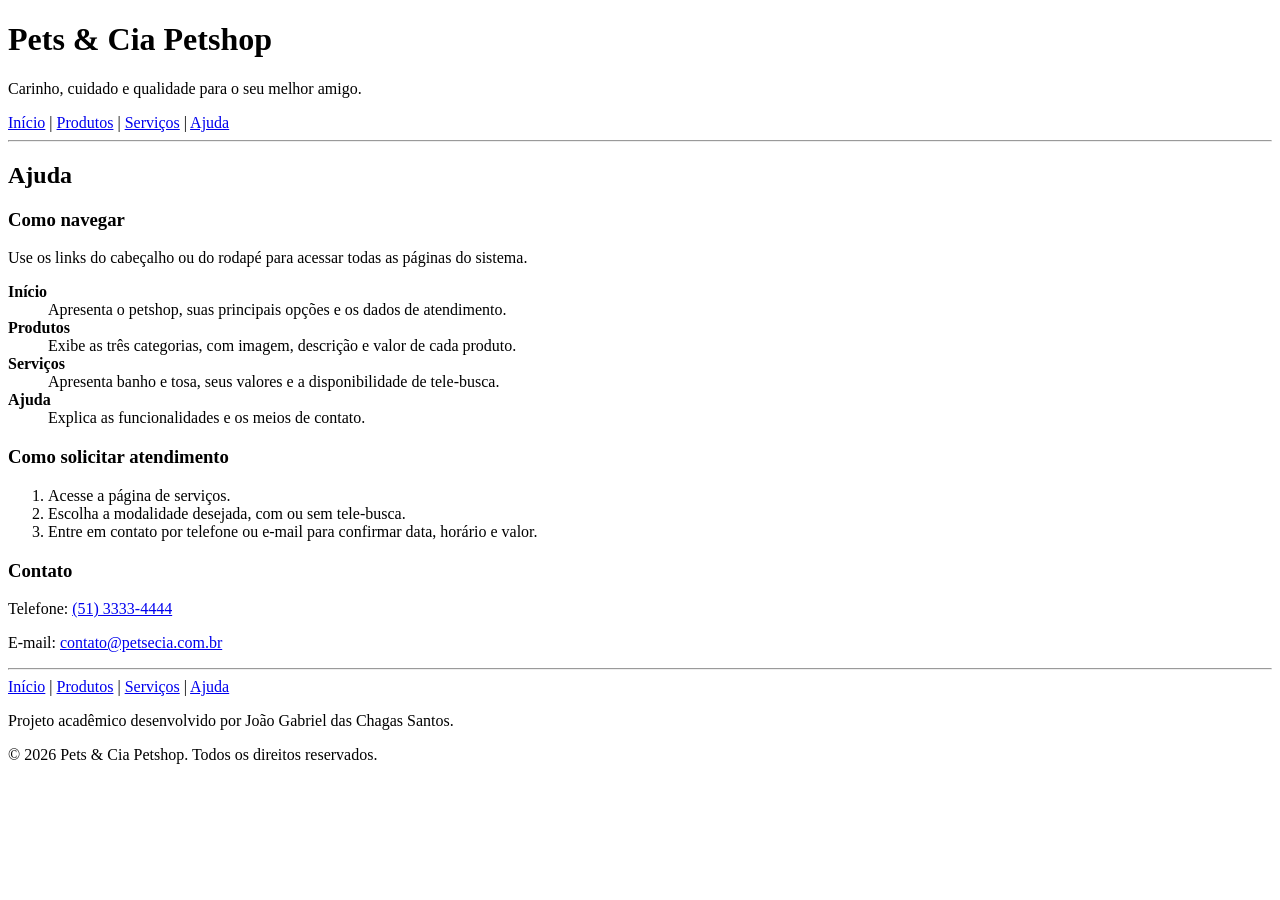
==== ajuda.html @ c519ae9d "Adiciona ajuda.html da Fase 1" ====
<!DOCTYPE html>
<html lang="pt-BR">
<head>
    <meta charset="UTF-8">
    <meta name="viewport" content="width=device-width, initial-scale=1.0">
    <meta name="description" content="Ajuda e descrição das funcionalidades da Pets & Cia.">
    <title>Ajuda | Pets &amp; Cia Petshop</title>
</head>
<body>
    <header>
        <h1>Pets &amp; Cia Petshop</h1>
        <p>Carinho, cuidado e qualidade para o seu melhor amigo.</p>
        <nav aria-label="Navegação principal"><a href="index.html">Início</a> | <a href="produtos.html">Produtos</a> | <a href="servicos.html">Serviços</a> | <a href="ajuda.html">Ajuda</a></nav>
        <hr>
    </header>

    <main>
        <h2>Ajuda</h2>
        <section>
            <h3>Como navegar</h3>
            <p>Use os links do cabeçalho ou do rodapé para acessar todas as páginas do sistema.</p>
            <dl>
                <dt><strong>Início</strong></dt><dd>Apresenta o petshop, suas principais opções e os dados de atendimento.</dd>
                <dt><strong>Produtos</strong></dt><dd>Exibe as três categorias, com imagem, descrição e valor de cada produto.</dd>
                <dt><strong>Serviços</strong></dt><dd>Apresenta banho e tosa, seus valores e a disponibilidade de tele-busca.</dd>
                <dt><strong>Ajuda</strong></dt><dd>Explica as funcionalidades e os meios de contato.</dd>
            </dl>
        </section>
        <section>
            <h3>Como solicitar atendimento</h3>
            <ol>
                <li>Acesse a página de serviços.</li>
                <li>Escolha a modalidade desejada, com ou sem tele-busca.</li>
                <li>Entre em contato por telefone ou e-mail para confirmar data, horário e valor.</li>
            </ol>
        </section>
        <section>
            <h3>Contato</h3>
            <p>Telefone: <a href="tel:+555133334444">(51) 3333-4444</a></p>
            <p>E-mail: <a href="mailto:contato@petsecia.com.br">contato@petsecia.com.br</a></p>
        </section>
    </main>

    <footer>
        <hr>
        <nav aria-label="Navegação do rodapé"><a href="index.html">Início</a> | <a href="produtos.html">Produtos</a> | <a href="servicos.html">Serviços</a> | <a href="ajuda.html">Ajuda</a></nav>
        <p>Projeto acadêmico desenvolvido por João Gabriel das Chagas Santos.</p>
        <p>&copy; 2026 Pets &amp; Cia Petshop. Todos os direitos reservados.</p>
    </footer>
</body>
</html>
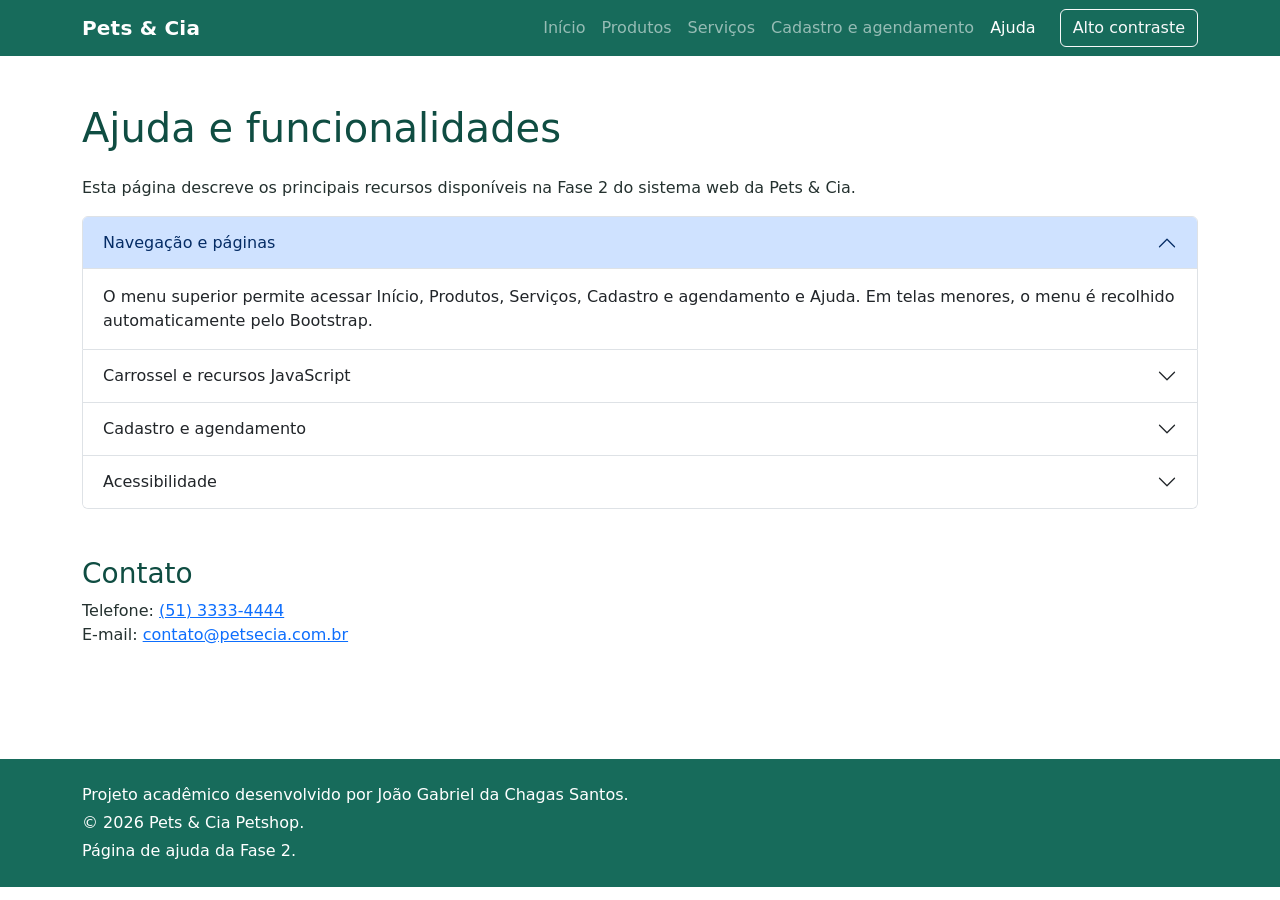
==== commit 4c5d0326: "Fase 2: atualiza arquivo de ajuda e funcionalidades" ====
--- a/ajuda.html
+++ b/ajuda.html
@@ -3,49 +3,63 @@
 <head>
     <meta charset="UTF-8">
     <meta name="viewport" content="width=device-width, initial-scale=1.0">
-    <meta name="description" content="Ajuda e descrição das funcionalidades da Pets & Cia.">
+    <meta name="description" content="Ajuda e descrição das funcionalidades da Pets & Cia Petshop.">
     <title>Ajuda | Pets &amp; Cia Petshop</title>
+    <link href="https://cdn.jsdelivr.net/npm/bootstrap@5.3.3/dist/css/bootstrap.min.css" rel="stylesheet">
+    <link rel="stylesheet" href="css/style.css">
 </head>
 <body>
-    <header>
-        <h1>Pets &amp; Cia Petshop</h1>
-        <p>Carinho, cuidado e qualidade para o seu melhor amigo.</p>
-        <nav aria-label="Navegação principal"><a href="index.html">Início</a> | <a href="produtos.html">Produtos</a> | <a href="servicos.html">Serviços</a> | <a href="ajuda.html">Ajuda</a></nav>
-        <hr>
-    </header>
+    <a class="skip-link" href="#conteudo">Ir para o conteúdo principal</a>
 
-    <main>
-        <h2>Ajuda</h2>
-        <section>
-            <h3>Como navegar</h3>
-            <p>Use os links do cabeçalho ou do rodapé para acessar todas as páginas do sistema.</p>
-            <dl>
-                <dt><strong>Início</strong></dt><dd>Apresenta o petshop, suas principais opções e os dados de atendimento.</dd>
-                <dt><strong>Produtos</strong></dt><dd>Exibe as três categorias, com imagem, descrição e valor de cada produto.</dd>
-                <dt><strong>Serviços</strong></dt><dd>Apresenta banho e tosa, seus valores e a disponibilidade de tele-busca.</dd>
-                <dt><strong>Ajuda</strong></dt><dd>Explica as funcionalidades e os meios de contato.</dd>
-            </dl>
-        </section>
-        <section>
-            <h3>Como solicitar atendimento</h3>
-            <ol>
-                <li>Acesse a página de serviços.</li>
-                <li>Escolha a modalidade desejada, com ou sem tele-busca.</li>
-                <li>Entre em contato por telefone ou e-mail para confirmar data, horário e valor.</li>
-            </ol>
-        </section>
-        <section>
-            <h3>Contato</h3>
-            <p>Telefone: <a href="tel:+555133334444">(51) 3333-4444</a></p>
-            <p>E-mail: <a href="mailto:contato@petsecia.com.br">contato@petsecia.com.br</a></p>
+    <nav class="navbar navbar-expand-lg navbar-dark bg-pet" aria-label="Navegação principal">
+        <div class="container">
+            <a class="navbar-brand" href="index.html">Pets &amp; Cia</a>
+            <button class="navbar-toggler" type="button" data-bs-toggle="collapse" data-bs-target="#menuPrincipal" aria-controls="menuPrincipal" aria-expanded="false" aria-label="Abrir menu de navegação"><span class="navbar-toggler-icon"></span></button>
+            <div class="collapse navbar-collapse" id="menuPrincipal">
+                <div class="navbar-nav ms-auto">
+                    <a class="nav-link" href="index.html">Início</a>
+                    <a class="nav-link" href="produtos.html">Produtos</a>
+                    <a class="nav-link" href="servicos.html">Serviços</a>
+                    <a class="nav-link" href="cadastro.html">Cadastro e agendamento</a>
+                    <a class="nav-link active" aria-current="page" href="ajuda.html">Ajuda</a>
+                </div>
+                <button class="btn btn-outline-light ms-lg-3 mt-2 mt-lg-0" type="button" onclick="alternarContraste()">Alto contraste</button>
+            </div>
+        </div>
+    </nav>
+
+    <main id="conteudo" class="container py-5">
+        <h1 class="section-title">Ajuda e funcionalidades</h1>
+        <p>Esta página descreve os principais recursos disponíveis na Fase 2 do sistema web da Pets & Cia.</p>
+
+        <div class="accordion" id="ajudaAccordion">
+            <div class="accordion-item">
+                <h2 class="accordion-header"><button class="accordion-button" type="button" data-bs-toggle="collapse" data-bs-target="#ajuda1" aria-expanded="true" aria-controls="ajuda1">Navegação e páginas</button></h2>
+                <div id="ajuda1" class="accordion-collapse collapse show" data-bs-parent="#ajudaAccordion"><div class="accordion-body">O menu superior permite acessar Início, Produtos, Serviços, Cadastro e agendamento e Ajuda. Em telas menores, o menu é recolhido automaticamente pelo Bootstrap.</div></div>
+            </div>
+            <div class="accordion-item">
+                <h2 class="accordion-header"><button class="accordion-button collapsed" type="button" data-bs-toggle="collapse" data-bs-target="#ajuda2" aria-expanded="false" aria-controls="ajuda2">Carrossel e recursos JavaScript</button></h2>
+                <div id="ajuda2" class="accordion-collapse collapse" data-bs-parent="#ajudaAccordion"><div class="accordion-body">A página inicial possui um carrossel automático com destaques. O JavaScript também atualiza data e hora, formata CPF e telefone, controla os campos de tele-busca, apresenta o resumo do agendamento e permite ativar alto contraste.</div></div>
+            </div>
+            <div class="accordion-item">
+                <h2 class="accordion-header"><button class="accordion-button collapsed" type="button" data-bs-toggle="collapse" data-bs-target="#ajuda3" aria-expanded="false" aria-controls="ajuda3">Cadastro e agendamento</button></h2>
+                <div id="ajuda3" class="accordion-collapse collapse" data-bs-parent="#ajudaAccordion"><div class="accordion-body">Na página Cadastro e agendamento, o usuário informa dados do cliente e do pet, escolhe o serviço, seleciona tele-busca ou entrega no local e define data e horário. Os campos obrigatórios são verificados antes da confirmação.</div></div>
+            </div>
+            <div class="accordion-item">
+                <h2 class="accordion-header"><button class="accordion-button collapsed" type="button" data-bs-toggle="collapse" data-bs-target="#ajuda4" aria-expanded="false" aria-controls="ajuda4">Acessibilidade</button></h2>
+                <div id="ajuda4" class="accordion-collapse collapse" data-bs-parent="#ajudaAccordion"><div class="accordion-body">As imagens relevantes possuem atributo alt com descrição textual para leitores de tela. Também foram incluídos link para ir direto ao conteúdo, foco visual para navegação por teclado e botão de alto contraste.</div></div>
+            </div>
+        </div>
+
+        <section class="mt-5" aria-labelledby="tituloContato">
+            <h2 id="tituloContato" class="h3 text-pet">Contato</h2>
+            <p>Telefone: <a href="tel:+555133334444">(51) 3333-4444</a><br>E-mail: <a href="mailto:contato@petsecia.com.br">contato@petsecia.com.br</a></p>
         </section>
     </main>
 
-    <footer>
-        <hr>
-        <nav aria-label="Navegação do rodapé"><a href="index.html">Início</a> | <a href="produtos.html">Produtos</a> | <a href="servicos.html">Serviços</a> | <a href="ajuda.html">Ajuda</a></nav>
-        <p>Projeto acadêmico desenvolvido por João Gabriel das Chagas Santos.</p>
-        <p>&copy; 2026 Pets &amp; Cia Petshop. Todos os direitos reservados.</p>
-    </footer>
+    <footer class="bg-pet text-white py-4"><div class="container"><p class="mb-1">Projeto acadêmico desenvolvido por João Gabriel da Chagas Santos.</p><p class="mb-1">&copy; <span class="ano-atual">2026</span> Pets &amp; Cia Petshop.</p><p class="mb-0">Página de ajuda da Fase 2.</p></div></footer>
+
+    <script src="https://cdn.jsdelivr.net/npm/bootstrap@5.3.3/dist/js/bootstrap.bundle.min.js"></script>
+    <script src="js/script.js"></script>
 </body>
 </html>
--- a/css/style.css
+++ b/css/style.css
@@ -0,0 +1,157 @@
+/* Estilos complementares da Fase 2 - Pets & Cia */
+:root {
+    --pet-primary: #176b5b;
+    --pet-primary-dark: #0f4d42;
+    --pet-light: #f5fbf9;
+    --pet-text: #24312f;
+}
+
+html {
+    scroll-behavior: smooth;
+}
+
+body {
+    color: var(--pet-text);
+    background-color: #ffffff;
+}
+
+.skip-link {
+    position: absolute;
+    left: -9999px;
+    top: 0;
+    z-index: 2000;
+    padding: 0.75rem 1rem;
+    background: #000;
+    color: #fff;
+}
+
+.skip-link:focus {
+    left: 1rem;
+    top: 1rem;
+}
+
+.navbar-brand {
+    font-weight: 700;
+    letter-spacing: 0.2px;
+}
+
+.bg-pet {
+    background-color: var(--pet-primary) !important;
+}
+
+.text-pet {
+    color: var(--pet-primary-dark) !important;
+}
+
+.btn-pet {
+    background-color: var(--pet-primary);
+    border-color: var(--pet-primary);
+    color: #fff;
+}
+
+.btn-pet:hover,
+.btn-pet:focus {
+    background-color: var(--pet-primary-dark);
+    border-color: var(--pet-primary-dark);
+    color: #fff;
+}
+
+.hero-carousel img {
+    height: 430px;
+    object-fit: cover;
+    filter: brightness(0.62);
+}
+
+.carousel-caption {
+    text-shadow: 0 2px 6px rgba(0, 0, 0, 0.75);
+}
+
+.section-title {
+    margin-bottom: 1.5rem;
+    color: var(--pet-primary-dark);
+}
+
+.card {
+    height: 100%;
+    border: 1px solid #d9e7e2;
+}
+
+.card-img-top {
+    height: 230px;
+    object-fit: cover;
+}
+
+.service-card,
+.form-panel {
+    border-radius: 0.8rem;
+    box-shadow: 0 0.35rem 1rem rgba(26, 82, 70, 0.08);
+}
+
+.form-panel {
+    background-color: var(--pet-light);
+    border: 1px solid #dbece7;
+}
+
+.required::after {
+    content: " *";
+    color: #b00020;
+}
+
+#resumoAgendamento {
+    min-height: 3.5rem;
+}
+
+footer {
+    margin-top: 3rem;
+}
+
+footer a {
+    color: #ffffff;
+}
+
+footer a:hover,
+footer a:focus {
+    color: #d9fff5;
+}
+
+:focus-visible {
+    outline: 3px solid #ffbf47;
+    outline-offset: 2px;
+}
+
+/* Modo de alto contraste acionado por JavaScript. */
+body.alto-contraste {
+    background: #000;
+    color: #fff;
+}
+
+body.alto-contraste .navbar,
+body.alto-contraste footer,
+body.alto-contraste .bg-pet,
+body.alto-contraste .form-panel,
+body.alto-contraste .card {
+    background: #000 !important;
+    color: #fff !important;
+    border-color: #fff !important;
+}
+
+body.alto-contraste a,
+body.alto-contraste .text-pet,
+body.alto-contraste .section-title,
+body.alto-contraste .form-label,
+body.alto-contraste .form-check-label {
+    color: #ffeb3b !important;
+}
+
+body.alto-contraste .form-control,
+body.alto-contraste .form-select {
+    background: #111;
+    color: #fff;
+    border-color: #fff;
+}
+
+@media (max-width: 767.98px) {
+    .hero-carousel img {
+        height: 330px;
+    }
+}
